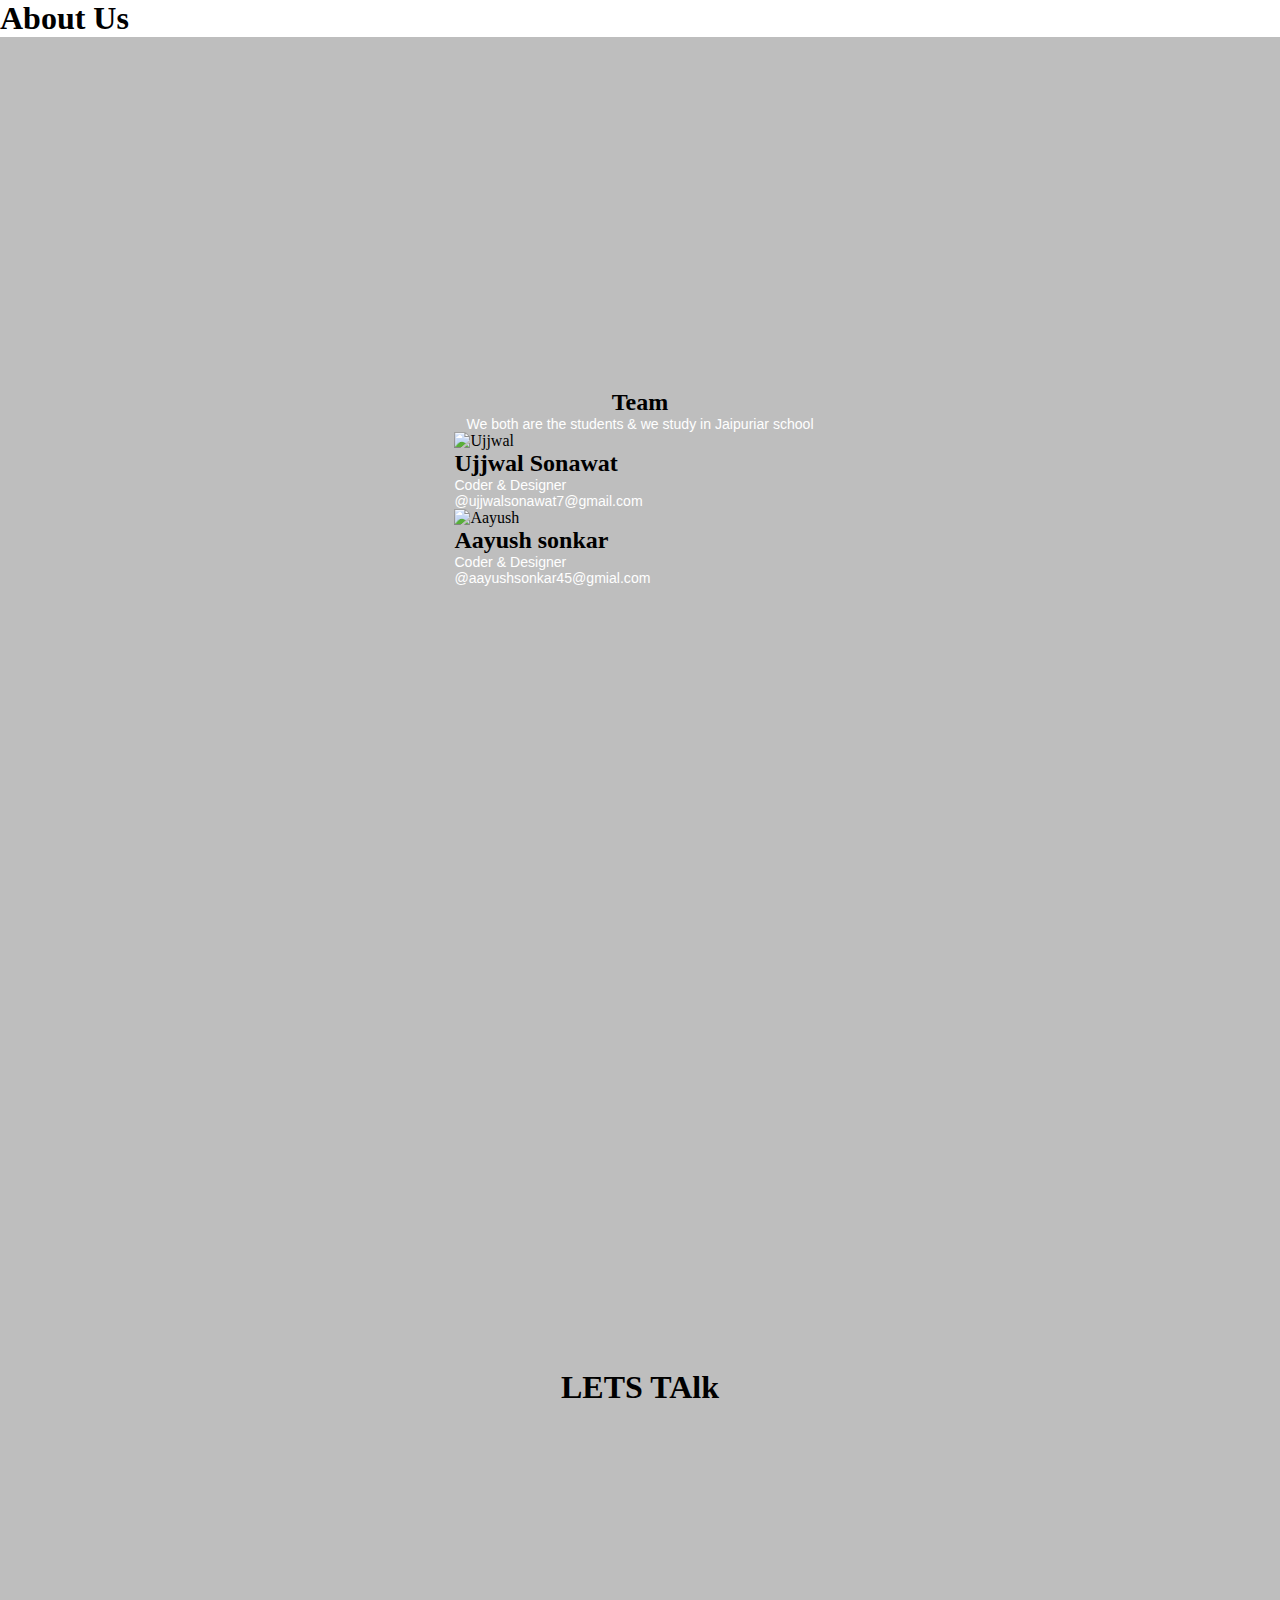
==== about.html @ 0a3925d6 "Add files via upload" ====
<!DOCTYPE html>
<html lang="en">

<head>
    <meta charset="UTF-8">
    <meta name="viewport" content="width=device-width, initial-scale=1.0">
    <title>About us</title>
    <link href="https://cdn.jsdelivr.net/npm/remixicon@4.3.0/fonts/remixicon.css" rel="stylesheet" />
    <link rel="stylesheet" href="./style.css">
</head>

<body>

    <main>

        <div class="about-section">
            <h1 clas="hero">About Us</h1>

        </div>

        <div class="page1">

            <h2 class="center" style="text-align:center">Team</h2>
            <p class="center2" style="text-align:center">We both are the students & we study in Jaipuriar school</p>

            <!-- ujjwal's Info -->

            <div class="our-data">


                <!-- ujjwal's Info -->
                <div class="row">
                    <div class="column">
                        <div class="card">
                            <img class="ujjwal" src="https://avatars.githubusercontent.com/u/173905918?v=4" alt="Ujjwal"
                                style="width:100%;">
                            <div class="container">
                                <h2 class="ujjwal2">Ujjwal Sonawat</h2>
                                <p class="Title">Coder & Designer</p>
                                <p class="title2">@ujjwalsonawat7@gmail.com</p>


                            </div>
                        </div>
                    </div>
                </div>


                <!-- Aayush's info -->
                <div class="row">
                    <div class="column">
                        <div class="card">
                            <img class="Aayush" src="https://avatars.githubusercontent.com/u/153844634?v=4" alt="Aayush"
                                style="width:100%;">
                            <div class="container">
                                <h2 class="Aayush2">Aayush sonkar</h2>
                                <p class="Title">Coder & Designer</p>
                                <p class="title2">@aayushsonkar45@gmial.com</p>

                            </div>
                        </div>
                    </div>
                </div>
            </div>
        </div>


        <div class="page2">
            <h1 class="Batman">LETS TAlk</h1>
            
            <i id="insta"  class="ri-instagram-line"></i>
            <i class="ri-facebook-circle-fill"></i>
            <i class="ri-linkedin-box-fill"></i>
            <i class="ri-twitter-x-line"></i>
            
        </div>

    </main>
</body>

</html>
---- style.css ----
@font-face {
  font-family: EDU;
  src: url(./EduAUVICWANTHand-VariableFont_wght.ttf);
}

@import url("https://fonts.googleapis.com/css2?family=Edu+AU+VIC+WA+NT+Hand:wght@400..700&family=Fira+Sans:ital,wght@0,100;0,200;0,300;0,400;0,500;0,600;0,700;0,800;0,900;1,100;1,200;1,300;1,400;1,500;1,600;1,700;1,800;1,900&family=Lato:ital,wght@0,100;0,300;0,400;0,700;0,900;1,100;1,300;1,400;1,700;1,900&family=Open+Sans:ital,wght@0,300..800;1,300..800&family=Playwrite+DK+Loopet:wght@100..400&family=Roboto+Slab:wght@100..900&family=Rubik:ital,wght@0,300..900;1,300..900&display=swap");
@import url("https://fonts.googleapis.com/css2?family=Dosis:wght@200..800&family=Hind:wght@300;400;500;600;700&family=Josefin+Sans:ital,wght@0,100..700;1,100..700&family=Poppins:ital,wght@0,100;0,200;0,300;0,400;0,500;0,600;0,700;0,800;0,900;1,100;1,200;1,300;1,400;1,500;1,600;1,700;1,800;1,900&display=swap");
@import url("https://fonts.googleapis.com/css2?family=Edu+AU+VIC+WA+NT+Hand:wght@400..700&family=Fira+Sans:ital,wght@0,100;0,200;0,300;0,400;0,500;0,600;0,700;0,800;0,900;1,100;1,200;1,300;1,400;1,500;1,600;1,700;1,800;1,900&family=Lato:ital,wght@0,100;0,300;0,400;0,700;0,900;1,100;1,300;1,400;1,700;1,900&family=Playwrite+DK+Loopet:wght@100..400&family=Roboto+Slab:wght@100..900&family=Rubik:ital,wght@0,300..900;1,300..900&display=swap");

@import url("https://fonts.googleapis.com/css2?family=Josefin+Sans:ital,wght@0,100..700;1,100..700&display=swap");
@import url("https://fonts.googleapis.com/css2?family=Dosis:wght@200..800&family=Josefin+Sans:ital,wght@0,100..700;1,100..700&family=Poppins:ital,wght@0,100;0,200;0,300;0,400;0,500;0,600;0,700;0,800;0,900;1,100;1,200;1,300;1,400;1,500;1,600;1,700;1,800;1,900&display=swap");

@import url("https://fonts.googleapis.com/css2?family=Edu+AU+VIC+WA+NT+Hand:wght@400..700&family=Fira+Sans:ital,wght@0,100;0,200;0,300;0,400;0,500;0,600;0,700;0,800;0,900;1,100;1,200;1,300;1,400;1,500;1,600;1,700;1,800;1,900&family=Playwrite+DK+Loopet:wght@100..400&family=Roboto+Slab:wght@100..900&family=Rubik:ital,wght@0,300..900;1,300..900&display=swap");
@import url("https://fonts.googleapis.com/css2?family=Josefin+Sans:ital,wght@0,100..700;1,100..700&family=Poppins:ital,wght@0,100;0,200;0,300;0,400;0,500;0,600;0,700;0,800;0,900;1,100;1,200;1,300;1,400;1,500;1,600;1,700;1,800;1,900&display=swap");

@media (min-width: 1000px) and (max-width: 2200px) {
  * {
    margin: 0;
    padding: 0;
    box-sizing: border-box;
  }

  .slider::-webkit-scrollbar {
    display: none;
  }

  html,
  body {
    width: 100%;
    height: 100%;
    cursor: url(./custom_cursor.png), pointer;
  }

  body::-webkit-scrollbar {
    background-color: transparent;
  }

  body::-webkit-scrollbar-thumb {
    background: linear-gradient(blue, lightblue);
  }

  .pc .crsr {
    height: 20px;
    width: 20px;
    border-radius: 50%;
    position: fixed;
    background-color: #edbfff;
    z-index: 8;
    transition: background-image ease 0.5s;
    background-position: center;
    background-size: cover;
    mix-blend-mode: difference;
  }

  main {
    position: relative;
    overflow: hidden;
  }

  video {
    height: 100%;
    width: 100%;
    object-fit: cover;
    position: fixed;
  }

  nav {
    width: 100%;
    height: 10vh;
    background-color: rgba(255, 255, 255, 0.651);
    display: flex;
    justify-content: space-between;
    align-items: center;
    padding: 0.3vw 1.1vw;
    position: fixed;
    z-index: 99;
  }

  nav > img {
    width: 5vw;
    height: 90%;
    border-radius: 1vw;
  }

  nav > .nav_name > #name_head span {
    font-size: 1.3vw;
    font-weight: 900;
    font-family: EDU;
  }

  nav > .nav_name > #name_head > #sec_name {
    font-family: "Rubik", sans-serif;
    font-weight: 500;
    margin-left: 0.3vw;
    font-size: 1.1vw;
    margin-right: 0.3vw;
  }

  nav > .nav_name > #name_head > #ai {
    font-family: "Roboto Slab", serif;
    font-weight: 600;
    margin-left: 1vw;
    font-size: 1.3vw;
  }

  .page1 {
    width: 100%;
    height: 100vh;
    background-color: #00000041;
    display: flex;
    justify-content: center;
    align-items: center;
    flex-direction: column;
  }

  .page1 h1 {
    font-size: 4vw;
    color: white;
    font-family: "Fira Sans", sans-serif;
  }

  .page1 #welcome {
    font-family: "Playwrite DK Loopet", cursive;
  }

  #wel {
    position: relative;
  }

  #welcome > #wel::after {
    content: "";
    position: absolute;
    left: 0;
    bottom: 0;
    height: 3px;
    width: 0%;
    background-color: #333;
    transition: all ease 1s;
  }

  #welcome > #wel:hover {
    width: 100%;
  }

  #wel .page1 #hero {
    font-family: "Fira Sans", sans-serif;
  }

  .page1 p {
    font-family: "Lato", sans-serif;
    color: white;
    font-size: 1.1vw;
    /* padding: 1vw 2vw; */
    width: 29vw;
  }

  #hero_change {
    color: rgb(99, 99, 255);
  }

  #wel {
    color: rgb(99, 99, 255);
  }

  .page2 {
    width: 100%;
    height: 100vh;
    background-color: #00000041;
    display: flex;
    justify-content: center;
    align-items: center;
    flex-direction: column;
  }

  .page2 > #def {
    color: #ffffff;
    font-family: "Open Sans", sans-serif;
    text-align: center;
    font-size: 3vw;
  }

  .page3 {
    width: 100%;
    min-height: 100vh;
    background-color: #00000041;
    display: flex;
    justify-content: center;
    align-items: center;
    flex-direction: column;
  }

  .page3 > #aplication {
    color: white;
    color: #ffffff;
    font-family: "Open Sans", sans-serif;
    text-align: center;
    font-size: 3vw;
  }

  .page4 {
    background-color: white;
    width: 100%;
    height: 100vh;
    position: relative;
    border-top-left-radius: 3vw;
    border-top-right-radius: 3vw;
    padding: 2vw 2vw;
  }

  .page4 .slider {
    width: 100%;
    height: 70vh;
    /* background-color: rgba(139, 139, 139, 0.212); */
    display: flex;
    justify-content: space-evenly;
    align-items: center;
    margin-top: 7vw;
    border-radius: 2vw;
  }

  .page4 .slider .child {
    width: 28vw;
    height: 100%;
    /* background-color: lightblue; */
    background: #00000011;
    margin: 1.1vw;
    border-radius: 1.4vw;
    backdrop-filter: blur(5vw);
    overflow: hidden;
    padding: 1vw 1.1vw;
    display: flex;
    justify-content: flex-start;
    align-items: flex-start;
    flex-direction: column;
    position: relative;
  }

  .child img {
    width: 100%;
    height: 60%;
    border-radius: 1.3vw;
  }

  #cne {
    text-align: center;
    font-size: 1.2vw;
  }

  .child h1 {
    font-family: "Josefin Sans", sans-serif;
    margin-top: 1.9vw;
    color: rgb(3, 255, 192);
    font-weight: 600;
    font-size: 1vw;
  }

  #chat {
    color: #16a180;
    font-size: 2.9vw;
  }

  #copilot {
    color: #2236a9;
    font-size: 1.7vw;
  }

  #meta {
    color: #21d8f8;
    font-size: 2vw;
  }

  .child P {
    font-family: "Josefin Sans", sans-serif;
    margin-top: 0.7vw;
    color: #707070;
    font-weight: 600;
  }

  #ar_right {
    position: absolute;
    right: 3.8vw;
    bottom: 2.7vw;
    font-size: 2vw;
    color: rgb(0, 0, 0);
  }

  .page5 {
    background-color: rgb(0, 0, 0);
    border-top-left-radius: 3vw;
    border-top-right-radius: 3vw;
    width: 100%;
    position: relative;
    padding: 6vw;
    min-height: 100vh;
  }

  .elem {
    /* background-color: salmon; */
    top: 10vw;
    margin-bottom: 10px;
    display: flex;
    align-items: center;
    justify-content: center;
    position: relative;
  }
  .elem img {
    position: absolute;
    opacity: 0;
    width: 21vw;
    height: 41vh;
    transition: all ease-out 0.5s;
    transform: translateY(10%) rotate(2deg);
  }
  .elem img:nth-child(1) {
    left: 2%;
  }
  .elem img:nth-child(3) {
    right: 5%;
  }
  .text-div {
    height: 16vh;
    position: relative;
    z-index: 9;
    overflow: hidden;
  }
  .elem h1 {
    font-size: 6.3vw;
    font-weight: 600;
    transition: all ease-out 0.5s;
    font-family: "Poppins", sans-serif;
    color: #818181;
  }

  .elem h1 a {
    color: #818181;
    font-size: 6.3vw;
    font-weight: 600;
    font-family: "Poppins", sans-serif;
    color: #818181;
    text-decoration: none;
  }

  .elem:hover h1 {
    transform: translateY(-100%);
    color: rgb(29, 241, 241);
  }

  .elem:hover h1 a {
    transform: translateY(-100%);
    color: rgb(29, 241, 241);
  }
  .elem:hover img {
    opacity: 1;
    transform: translateY(0%) rotate(0deg);
  }

  .mobile {
    display: none;
  }

  .page6 {
    width: 100%;
    min-height: 110vh;
    background-color: rgb(0, 0, 0);
    position: relative;
  }

  .slider {
    white-space: nowrap;
    overflow-x: auto;
    top: 1.7vw;
    position: relative;
    overflow-y: hidden;
    /* margin-top: 6vh; */
    margin-bottom: 2vh;
    transition: all ease 2.7s;
  }

  .slider .slider_1 {
    display: inline-block;
    white-space: nowrap;
    animation-name: scroll;
    animation-duration: 21s;
    animation-timing-function: linear;
    animation-iteration-count: infinite;
  }

  .slider h1 {
    display: inline-block;
    font-size: 80px;
    font-weight: 900;
    font-family: "Dosis", sans-serif;
    margin-right: 15px;
    text-transform: uppercase;
    -webkit-text-stroke: 1px #ffffff;
    color: transparent;
  }

  .slider::-webkit-scrollbar {
    display: none;
  }

  .slider h1:hover {
    color: rgb(55, 245, 245);
  }

  @keyframes scroll {
    from {
      transform: translateX(0);
    }

    to {
      transform: translateX(-100%);
    }
  }

  .down {
    display: flex;
    justify-content: space-evenly;
    align-items: center;
    position: relative;
    margin-top: 3vw;
    width: 100%;
    height: 60vh;
  }

  .down h6 {
    width: 50%;
    color: white;
    font-size: 1.5vw;
    font-family: "Hind", sans-serif;
    font-weight: 400;
  }

  .change {
    width: 20vw;
    height: 45vh;
  }

  footer {
    width: 100%;
    height: 60vh;
    background-color: wheat;
  }
}

@media (max-width: 650px) {
  .pc {
    display: none;
  }

  * {
    box-sizing: border-box;
    padding: 0;
    margin: 0;
  }
  .main {
    position: relative;
    overflow: hidden;
    /* background-image: url(./bg_mobile.jpg);
    background-repeat: no-repeat;
    background-position: center;
    background-size: contain; */
  }

  .main > img {
    position: fixed;
    width: 100%;
    height: 100%;
  }

  .nav {
    background-color: transparent;
    position: fixed;
    width: 100%;
    height: 10vh;
    display: flex;
    justify-content: space-between;
    align-items: center;
    padding: 2vw;
    z-index: 99999;
  }

  .nav > #head_m {
    font-family: "Roboto Slab", serif;
    font-size: 10vw;
    color: white;
    mix-blend-mode: difference;
  }

  .nav i {
    font-size: 7vw;
    font-weight: 900;
    color: white;
    mix-blend-mode: difference;
  }

  .page1_m {
    width: 100%;
    height: 100vh;
    background-color: #00000044;
    display: flex;
    justify-content: center;
    position: relative;
    align-items: flex-start;
    flex-direction: column;
  }

  .page1_m .intro_m {
    width: 100%;
    height: 60vh;
    /* background-color: red; */
    position: absolute;
    top: 30vw;
    display: flex;
    justify-content: center;
    align-items: flex-start;
    flex-direction: column;
    font-family: "Rubik", sans-serif;
    padding: 2vw;
  }

  .page1_m p {
    font-family: "Rubik", sans-serif;
    margin-top: 10vw;
    font-size: 6vw;
    width: 90vw;
    color: white;
  }

  .page1_m .intro_m h1 {
    font-size: 13vw;
    color: white;
  }

  .page1_m .intro_m h1 span {
    color: rgb(99, 99, 255);
  }

  .page2_m {
    background-color: #00000044;
    width: 100%;
    height: 100vh;
    position: relative;
    display: flex;
    justify-content: center;
    align-items: center;
    color: white;
    padding: 6vw;
  }

  .page3_m {
    background-color: #00000044;
    width: 100%;
    height: 100vh;
    position: relative;
    display: flex;
    justify-content: center;
    align-items: center;
    color: white;
    padding: 6vw;
  }

  .page4_m {
    width: 100%;
    height: 100vh;
    background-color: #ffffff;
    position: relative;
    z-index: 9;
    color: black;
  }

  .slider::-webkit-scrollbar {
    display: none;
  }

  .page4_m .slider_m {
    width: 100%;
    height: 90vh;
    /* background-color: red; */
    white-space: nowrap;
    overflow-x: auto;
    overflow-y: hidden;
  }

  .page4_m .slider_m .child_m {
    width: 92vw;
    height: 80vh;
    /* background-color: salmon; */
    margin: 5vw;
    display: inline-block;
    border-radius: 5vw;
    position: relative;
    overflow: hidden;
    backdrop-filter: blur(7vw);
    border: 1px solid #00000056;
  }

  .page4_m .slider_m .child_m img {
    width: 100%;
    height: 60%;
    object-fit: cover;
    object-position: center;
  }

  .page4_m .slider_m .child_m h1 {
    font-family: "Josefin Sans", sans-serif;
    margin-top: 1.9vw;
    color: rgb(0, 0, 0);
    font-weight: 600;
    margin-left: 2vw;
  }

  .page4_m .slider_m .child_m p {
    font-family: "Josefin Sans", sans-serif;
    margin-top: 0.7vw;
    color: #707070;
    font-weight: 600;
    width: 100%;
    padding: 1vw;
    font-size: 4.4vw;
    margin-left: 3vw;
  }

  #ar_right_m {
    position: absolute;
    right: 5vw;
    bottom: 7vw;
    font-size: 7vw;
    color: rgb(0, 0, 0);
  }

  .page4_m #appli {
    font-size: 9vw;
    font-family: "Roboto Slab", serif;
    text-align: center;
  }

  #p2_d {
    font-family: "Open Sans", sans-serif;
    font-weight: 500;
  }

  #p3_d {
    font-family: "Open Sans", sans-serif;
    font-weight: 500;
  }

  .page5_m {
    width: 100%;
    height: 100vh;
    background-color: #d8d8d8;
    position: relative;
    z-index: 9;
  }

  .page5_m .llms {
    width: 100%;
    height: 40vh;
    column-rule: white;
    padding: 4.5vw;
    /* background-color: cyan; */
  }

  .page5_m .llms #h_ll {
    color: #fff;
    font-family: "Poppins", sans-serif;
    font-weight: 900;
  }

  .page5_m .llms #d_llms {
    color: white;
    font-family: "Fira Sans", sans-serif;
    margin-top: 2vw;
    font-size: 5vw;
    line-height: 6vw;
    font-weight: 500;
  }
}
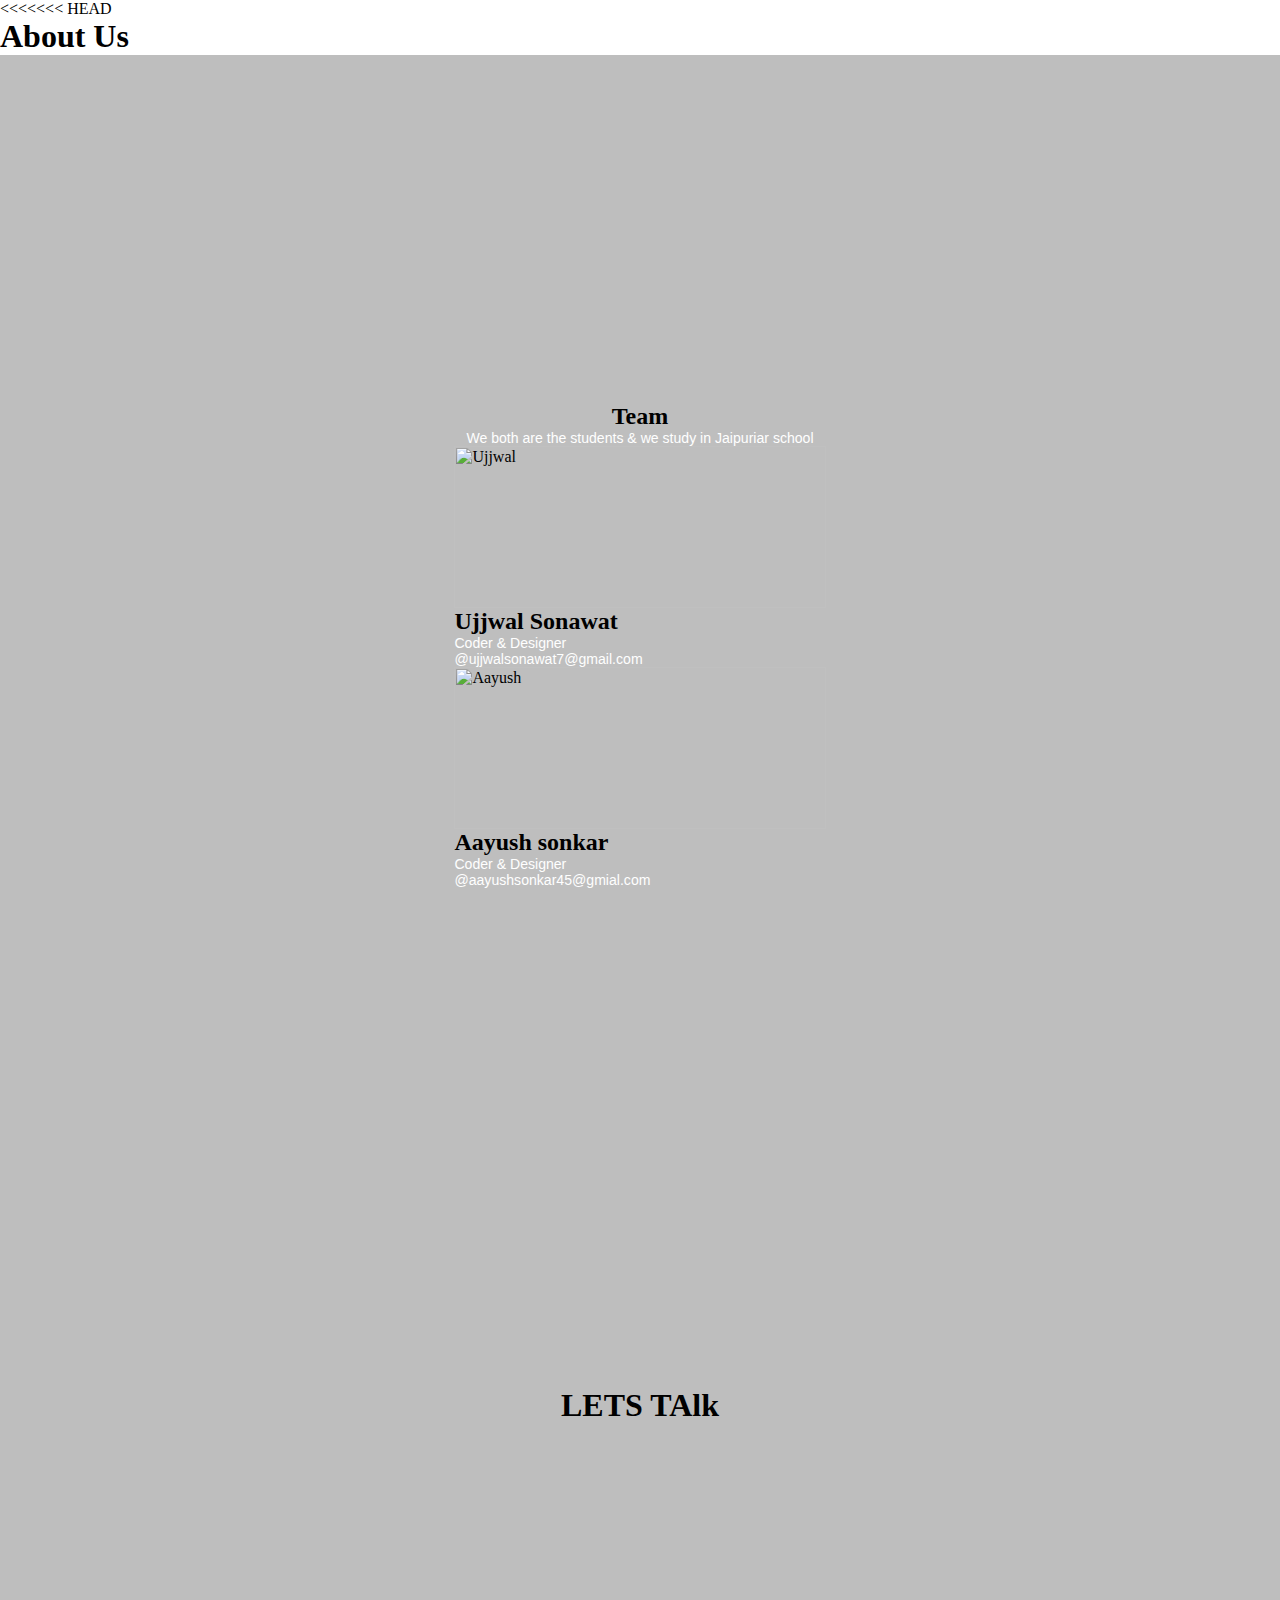
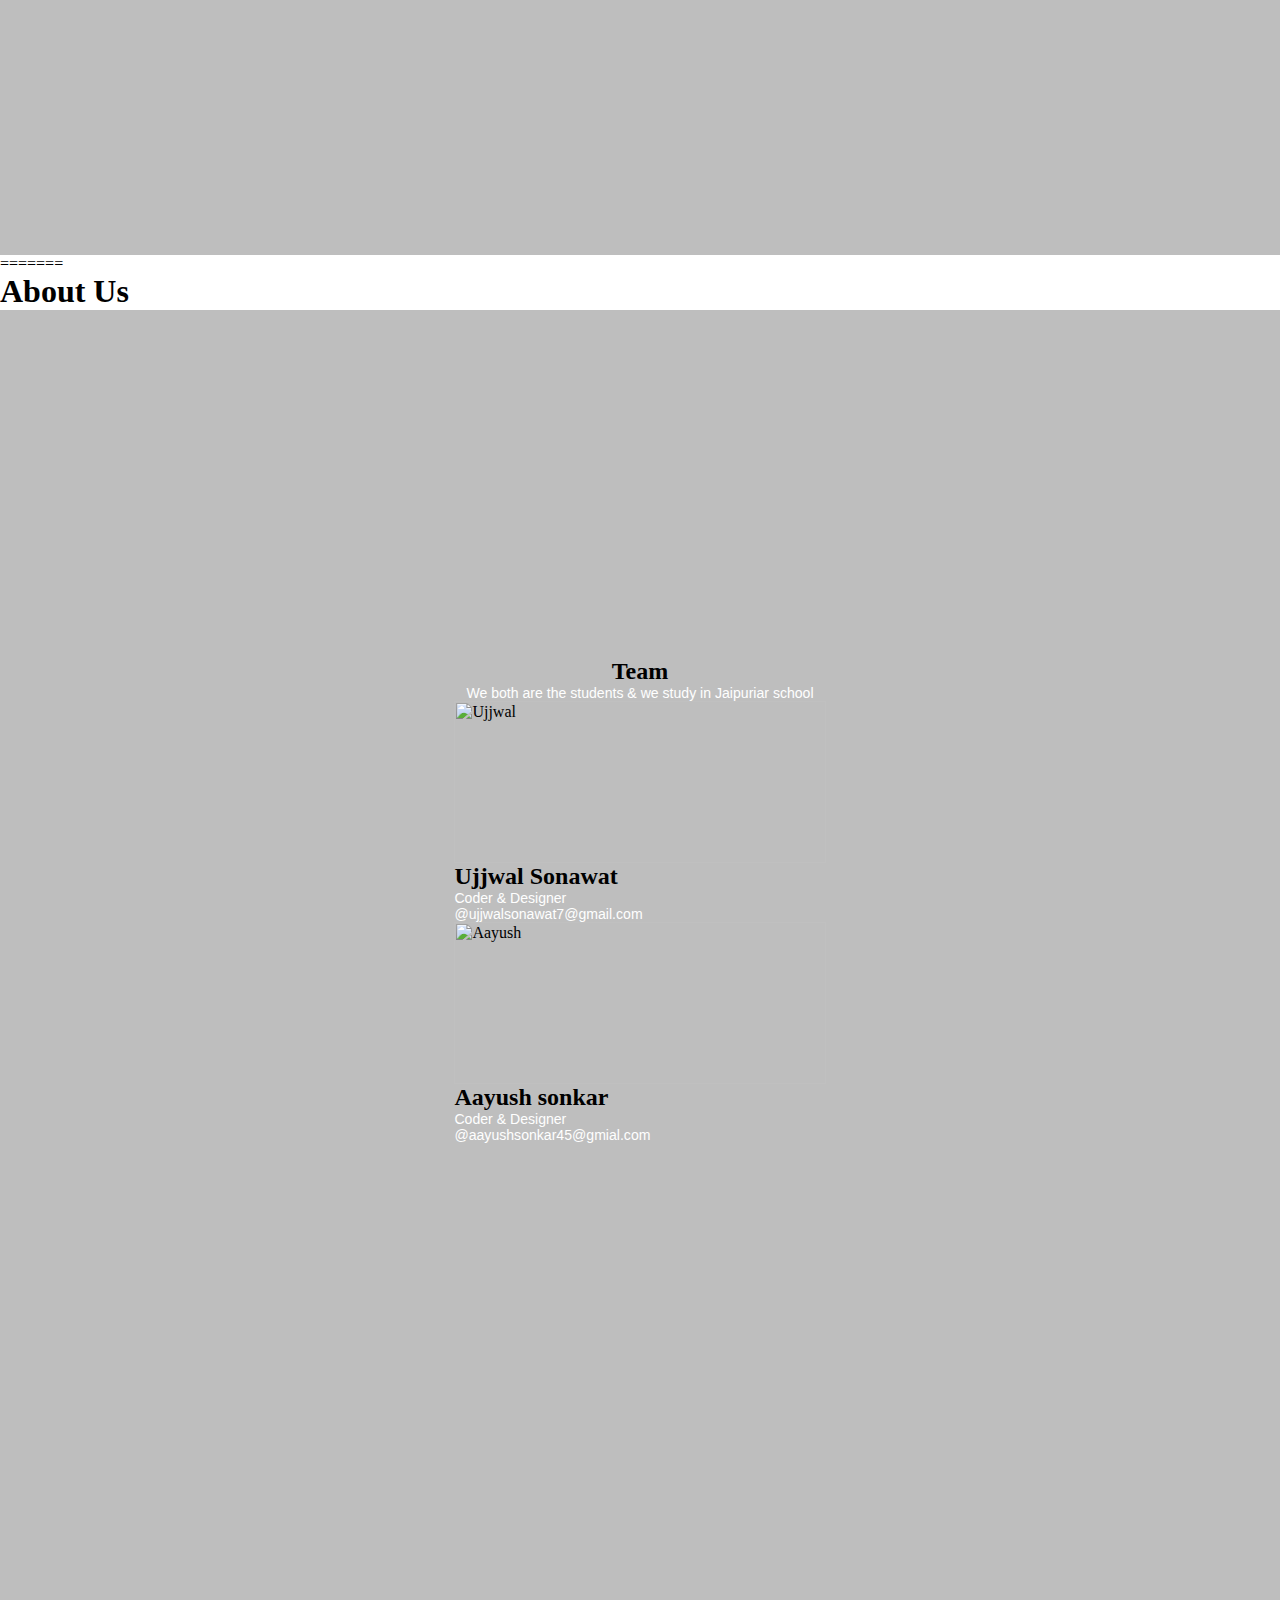
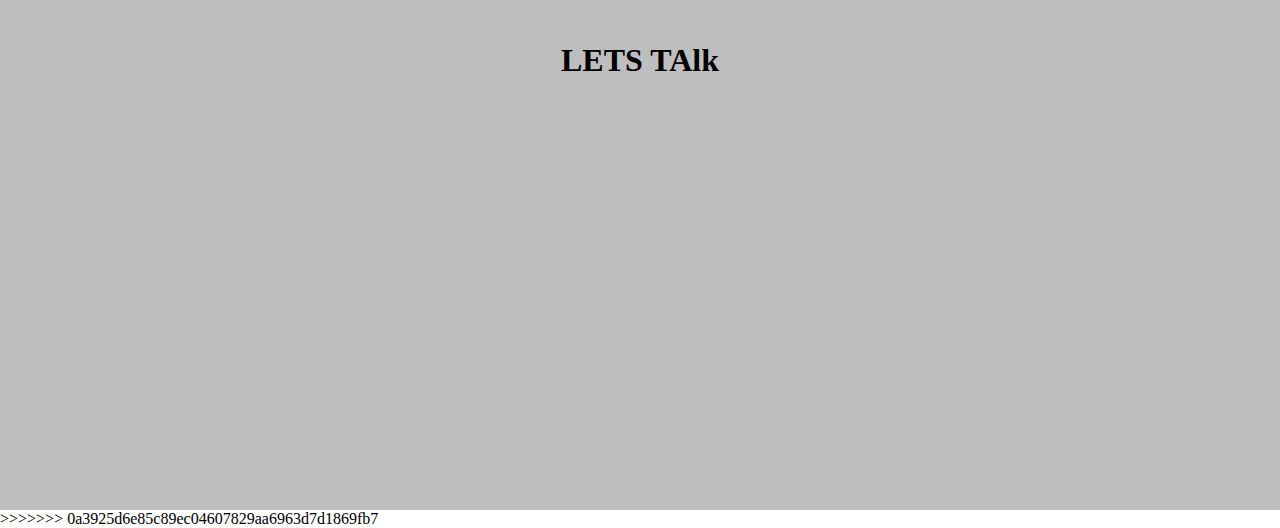
==== commit 4b92c9f5: "done" ====
--- a/about.html
+++ b/about.html
@@ -1,81 +1,164 @@
-<!DOCTYPE html>
-<html lang="en">
-
-<head>
-    <meta charset="UTF-8">
-    <meta name="viewport" content="width=device-width, initial-scale=1.0">
-    <title>About us</title>
-    <link href="https://cdn.jsdelivr.net/npm/remixicon@4.3.0/fonts/remixicon.css" rel="stylesheet" />
-    <link rel="stylesheet" href="./style.css">
-</head>
-
-<body>
-
-    <main>
-
-        <div class="about-section">
-            <h1 clas="hero">About Us</h1>
-
-        </div>
-
-        <div class="page1">
-
-            <h2 class="center" style="text-align:center">Team</h2>
-            <p class="center2" style="text-align:center">We both are the students & we study in Jaipuriar school</p>
-
-            <!-- ujjwal's Info -->
-
-            <div class="our-data">
-
-
-                <!-- ujjwal's Info -->
-                <div class="row">
-                    <div class="column">
-                        <div class="card">
-                            <img class="ujjwal" src="https://avatars.githubusercontent.com/u/173905918?v=4" alt="Ujjwal"
-                                style="width:100%;">
-                            <div class="container">
-                                <h2 class="ujjwal2">Ujjwal Sonawat</h2>
-                                <p class="Title">Coder & Designer</p>
-                                <p class="title2">@ujjwalsonawat7@gmail.com</p>
-
-
-                            </div>
-                        </div>
-                    </div>
-                </div>
-
-
-                <!-- Aayush's info -->
-                <div class="row">
-                    <div class="column">
-                        <div class="card">
-                            <img class="Aayush" src="https://avatars.githubusercontent.com/u/153844634?v=4" alt="Aayush"
-                                style="width:100%;">
-                            <div class="container">
-                                <h2 class="Aayush2">Aayush sonkar</h2>
-                                <p class="Title">Coder & Designer</p>
-                                <p class="title2">@aayushsonkar45@gmial.com</p>
-
-                            </div>
-                        </div>
-                    </div>
-                </div>
-            </div>
-        </div>
-
-
-        <div class="page2">
-            <h1 class="Batman">LETS TAlk</h1>
-            
-            <i id="insta"  class="ri-instagram-line"></i>
-            <i class="ri-facebook-circle-fill"></i>
-            <i class="ri-linkedin-box-fill"></i>
-            <i class="ri-twitter-x-line"></i>
-            
-        </div>
-
-    </main>
-</body>
-
+<<<<<<< HEAD
+<!DOCTYPE html>
+<html lang="en">
+
+<head>
+    <meta charset="UTF-8">
+    <meta name="viewport" content="width=device-width, initial-scale=1.0">
+    <title>About us</title>
+    <link href="https://cdn.jsdelivr.net/npm/remixicon@4.3.0/fonts/remixicon.css" rel="stylesheet" />
+    <link rel="stylesheet" href="./style.css">
+</head>
+
+<body>
+
+    <main>
+
+        <div class="about-section">
+            <h1 clas="hero">About Us</h1>
+
+        </div>
+
+        <div class="page1">
+
+            <h2 class="center" style="text-align:center">Team</h2>
+            <p class="center2" style="text-align:center">We both are the students & we study in Jaipuriar school</p>
+
+            <!-- ujjwal's Info -->
+
+            <div class="our-data">
+
+
+                <!-- ujjwal's Info -->
+                <div class="row">
+                    <div class="column">
+                        <div class="card">
+                            <img class="ujjwal" src="https://avatars.githubusercontent.com/u/173905918?v=4" alt="Ujjwal"
+                                style="width:100%;">
+                            <div class="container">
+                                <h2 class="ujjwal2">Ujjwal Sonawat</h2>
+                                <p class="Title">Coder & Designer</p>
+                                <p class="title2">@ujjwalsonawat7@gmail.com</p>
+
+
+                            </div>
+                        </div>
+                    </div>
+                </div>
+
+
+                <!-- Aayush's info -->
+                <div class="row">
+                    <div class="column">
+                        <div class="card">
+                            <img class="Aayush" src="https://avatars.githubusercontent.com/u/153844634?v=4" alt="Aayush"
+                                style="width:100%;">
+                            <div class="container">
+                                <h2 class="Aayush2">Aayush sonkar</h2>
+                                <p class="Title">Coder & Designer</p>
+                                <p class="title2">@aayushsonkar45@gmial.com</p>
+
+                            </div>
+                        </div>
+                    </div>
+                </div>
+            </div>
+        </div>
+
+
+        <div class="page2">
+            <h1 class="Batman">LETS TAlk</h1>
+            
+            <i id="insta"  class="ri-instagram-line"></i>
+            <i class="ri-facebook-circle-fill"></i>
+            <i class="ri-linkedin-box-fill"></i>
+            <i class="ri-twitter-x-line"></i>
+            
+        </div>
+
+    </main>
+</body>
+
+=======
+<!DOCTYPE html>
+<html lang="en">
+
+<head>
+    <meta charset="UTF-8">
+    <meta name="viewport" content="width=device-width, initial-scale=1.0">
+    <title>About us</title>
+    <link href="https://cdn.jsdelivr.net/npm/remixicon@4.3.0/fonts/remixicon.css" rel="stylesheet" />
+    <link rel="stylesheet" href="./style.css">
+</head>
+
+<body>
+
+    <main>
+
+        <div class="about-section">
+            <h1 clas="hero">About Us</h1>
+
+        </div>
+
+        <div class="page1">
+
+            <h2 class="center" style="text-align:center">Team</h2>
+            <p class="center2" style="text-align:center">We both are the students & we study in Jaipuriar school</p>
+
+            <!-- ujjwal's Info -->
+
+            <div class="our-data">
+
+
+                <!-- ujjwal's Info -->
+                <div class="row">
+                    <div class="column">
+                        <div class="card">
+                            <img class="ujjwal" src="https://avatars.githubusercontent.com/u/173905918?v=4" alt="Ujjwal"
+                                style="width:100%;">
+                            <div class="container">
+                                <h2 class="ujjwal2">Ujjwal Sonawat</h2>
+                                <p class="Title">Coder & Designer</p>
+                                <p class="title2">@ujjwalsonawat7@gmail.com</p>
+
+
+                            </div>
+                        </div>
+                    </div>
+                </div>
+
+
+                <!-- Aayush's info -->
+                <div class="row">
+                    <div class="column">
+                        <div class="card">
+                            <img class="Aayush" src="https://avatars.githubusercontent.com/u/153844634?v=4" alt="Aayush"
+                                style="width:100%;">
+                            <div class="container">
+                                <h2 class="Aayush2">Aayush sonkar</h2>
+                                <p class="Title">Coder & Designer</p>
+                                <p class="title2">@aayushsonkar45@gmial.com</p>
+
+                            </div>
+                        </div>
+                    </div>
+                </div>
+            </div>
+        </div>
+
+
+        <div class="page2">
+            <h1 class="Batman">LETS TAlk</h1>
+            
+            <i id="insta"  class="ri-instagram-line"></i>
+            <i class="ri-facebook-circle-fill"></i>
+            <i class="ri-linkedin-box-fill"></i>
+            <i class="ri-twitter-x-line"></i>
+            
+        </div>
+
+    </main>
+</body>
+
+>>>>>>> 0a3925d6e85c89ec04607829aa6963d7d1869fb7
 </html>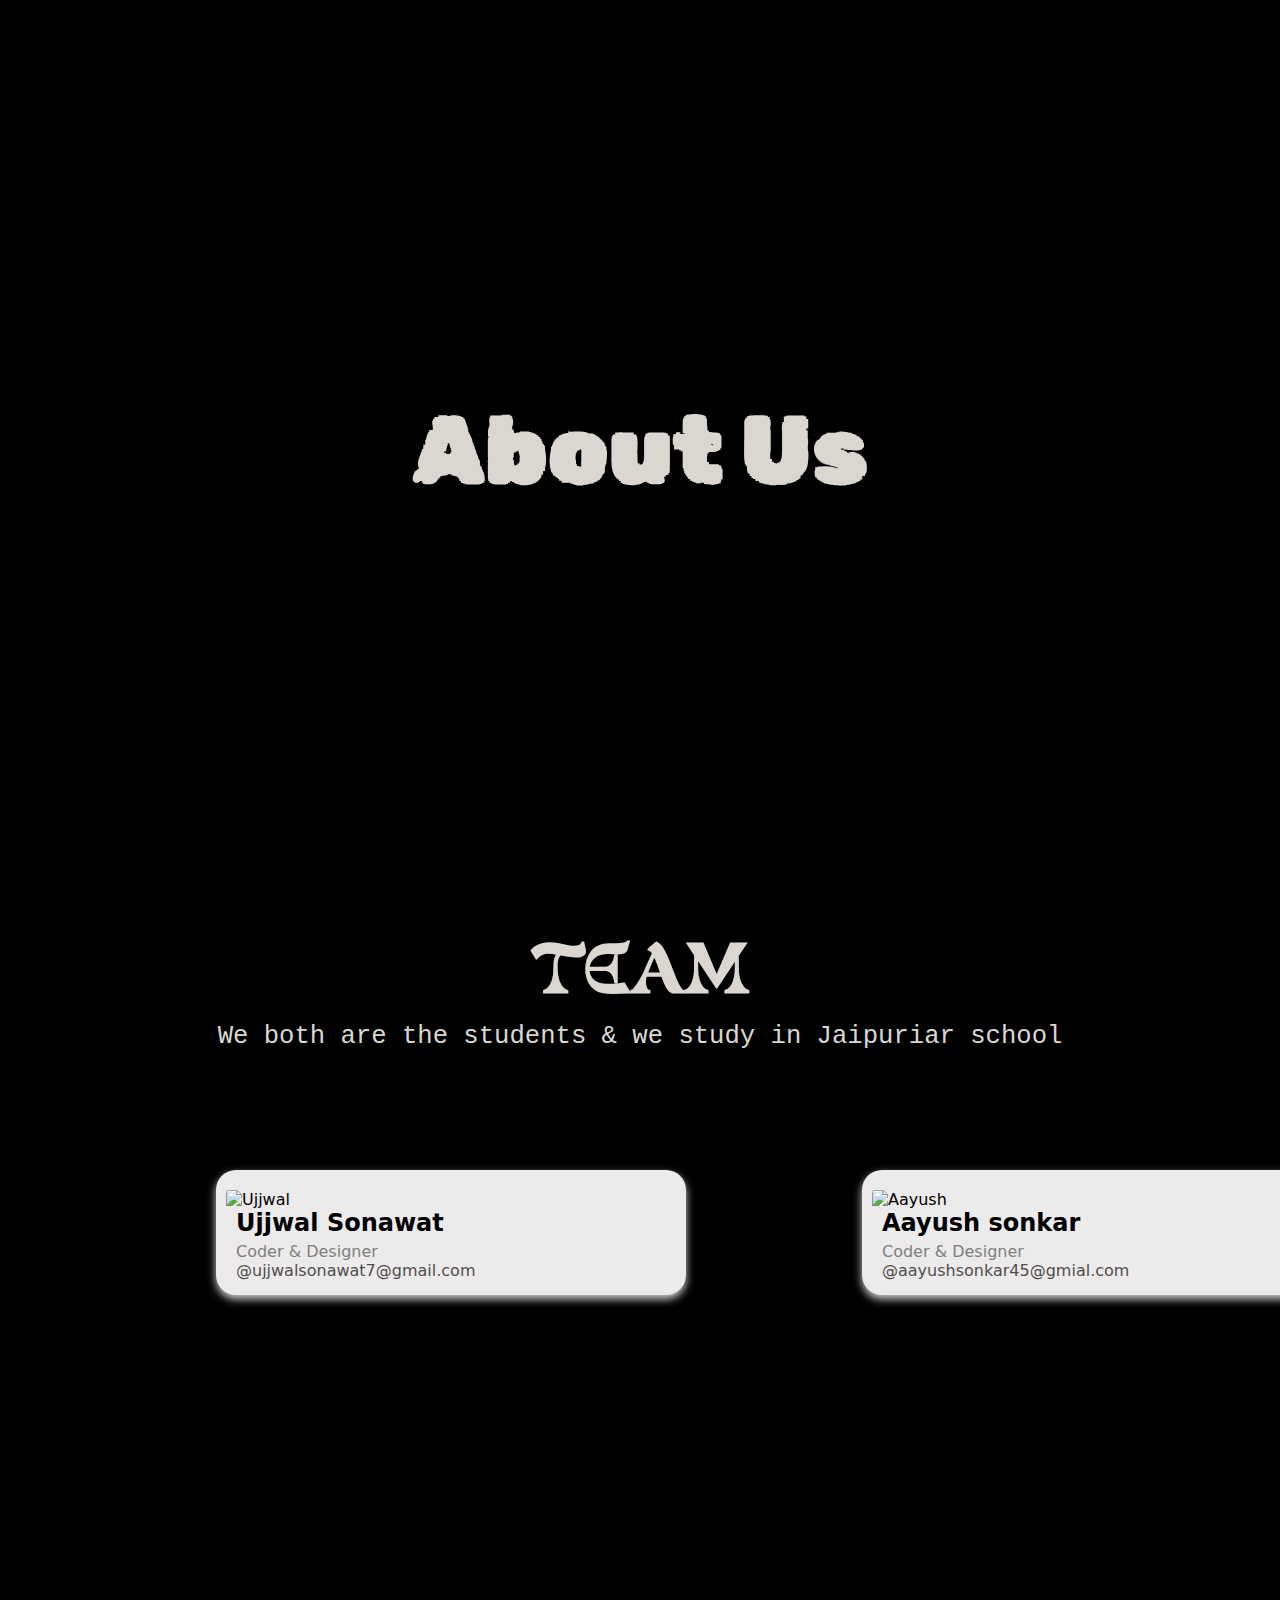
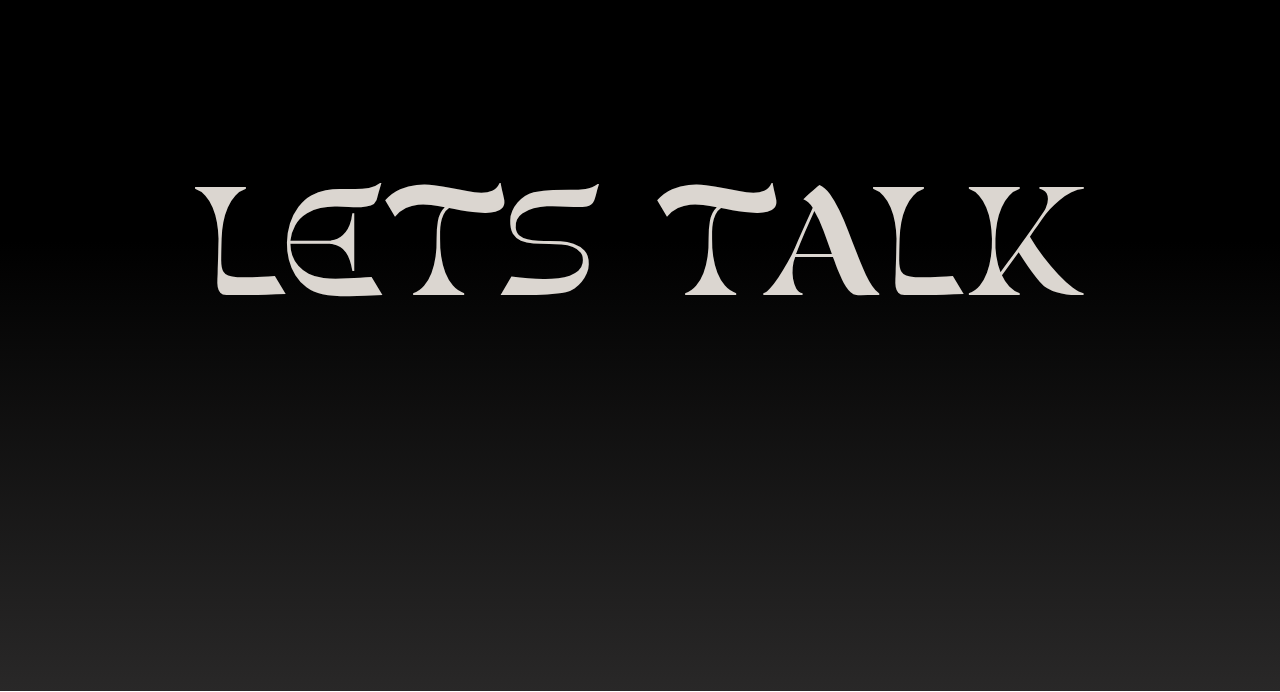
==== commit 39e8cb63: "done" ====
--- a/about.html
+++ b/about.html
@@ -1,4 +1,3 @@
-<<<<<<< HEAD
 <!DOCTYPE html>
 <html lang="en">
 
@@ -6,8 +5,9 @@
     <meta charset="UTF-8">
     <meta name="viewport" content="width=device-width, initial-scale=1.0">
     <title>About us</title>
+    <link rel="shortcut icon" href="./Logo.png" type="image/x-icon">
     <link href="https://cdn.jsdelivr.net/npm/remixicon@4.3.0/fonts/remixicon.css" rel="stylesheet" />
-    <link rel="stylesheet" href="./style.css">
+    <link rel="stylesheet" href="./about.css">
 </head>
 
 <body>
@@ -19,7 +19,7 @@
 
         </div>
 
-        <div class="page1">
+        <div class="page1"> 
 
             <h2 class="center" style="text-align:center">Team</h2>
             <p class="center2" style="text-align:center">We both are the students & we study in Jaipuriar school</p>
@@ -79,86 +79,6 @@
     </main>
 </body>
 
-=======
-<!DOCTYPE html>
-<html lang="en">
+</html>
 
-<head>
-    <meta charset="UTF-8">
-    <meta name="viewport" content="width=device-width, initial-scale=1.0">
-    <title>About us</title>
-    <link href="https://cdn.jsdelivr.net/npm/remixicon@4.3.0/fonts/remixicon.css" rel="stylesheet" />
-    <link rel="stylesheet" href="./style.css">
-</head>
-
-<body>
-
-    <main>
-
-        <div class="about-section">
-            <h1 clas="hero">About Us</h1>
-
-        </div>
-
-        <div class="page1">
-
-            <h2 class="center" style="text-align:center">Team</h2>
-            <p class="center2" style="text-align:center">We both are the students & we study in Jaipuriar school</p>
-
-            <!-- ujjwal's Info -->
-
-            <div class="our-data">
-
-
-                <!-- ujjwal's Info -->
-                <div class="row">
-                    <div class="column">
-                        <div class="card">
-                            <img class="ujjwal" src="https://avatars.githubusercontent.com/u/173905918?v=4" alt="Ujjwal"
-                                style="width:100%;">
-                            <div class="container">
-                                <h2 class="ujjwal2">Ujjwal Sonawat</h2>
-                                <p class="Title">Coder & Designer</p>
-                                <p class="title2">@ujjwalsonawat7@gmail.com</p>
-
-
-                            </div>
-                        </div>
-                    </div>
-                </div>
-
-
-                <!-- Aayush's info -->
-                <div class="row">
-                    <div class="column">
-                        <div class="card">
-                            <img class="Aayush" src="https://avatars.githubusercontent.com/u/153844634?v=4" alt="Aayush"
-                                style="width:100%;">
-                            <div class="container">
-                                <h2 class="Aayush2">Aayush sonkar</h2>
-                                <p class="Title">Coder & Designer</p>
-                                <p class="title2">@aayushsonkar45@gmial.com</p>
-
-                            </div>
-                        </div>
-                    </div>
-                </div>
-            </div>
-        </div>
-
-
-        <div class="page2">
-            <h1 class="Batman">LETS TAlk</h1>
-            
-            <i id="insta"  class="ri-instagram-line"></i>
-            <i class="ri-facebook-circle-fill"></i>
-            <i class="ri-linkedin-box-fill"></i>
-            <i class="ri-twitter-x-line"></i>
-            
-        </div>
-
-    </main>
-</body>
-
->>>>>>> 0a3925d6e85c89ec04607829aa6963d7d1869fb7
-</html>+<!-- This is our aboput us section created with styles and passion with the beautiful desing's  -->--- a/about.css
+++ b/about.css
@@ -0,0 +1,201 @@
+@import url('https://fonts.googleapis.com/css2?family=Rubik+Maps&display=swap');
+
+@import url('https://fonts.googleapis.com/css2?family=Playwrite+AR:wght@100..400&display=swap');
+
+@font-face {
+    font-family: gun;
+    src: url(./Gunsan.ttf);
+}
+
+/* Font's ( Taken From google Font's ) */
+
+* {
+    margin: 0%;
+    padding: 0%;
+    box-sizing: border-box
+}
+
+html,
+body {
+    width: 100%;
+    height: 100%;
+}
+
+main {
+    position: relative;
+    overflow: hidden;
+}
+
+
+.about-section {
+    display: flex;
+    justify-content: center;
+    align-items: center;
+    width: 100vw;
+    height: 100vh;
+    font-size: 3.7vw;
+    background: rgb(0, 0, 0);
+    color:  #DBD6D0;
+    font-weight: 300;
+    font-family: "Rubik Maps", system-ui;
+
+}
+
+*,
+*:before,
+*:after {
+    box-sizing: inherit;
+}
+
+.column {
+    float: left;
+    width: 50%;
+    margin-bottom: 16px;
+    padding: 0 8px;
+    
+    
+}
+
+.our-data {
+    display: flex;
+    justify-content: space-between;
+    padding-left: 10vw;
+    padding-right: 10vw;
+    padding-top: 3vw;
+    background: #ffffff;
+    background-color: rgb(0, 0, 0);
+    
+}
+
+.center {
+    font-size: 7vw;
+    padding-top: 2vw;
+    font-family: gun;
+    background-color: rgb(0, 0, 0);
+    color: #DBD6D0;
+}
+
+.center2 {
+    font-size: 2vw;
+    padding-top: 1vw;
+    background-color: rgb(0, 0, 0);
+    font-family: monospace;
+    color: #DBD6D0;
+}
+
+.card {
+    box-shadow: 0 4px 8px 0 rgba(290, 255, 255, .822);
+    margin: 80px;
+    width: 450px;
+    padding-top: 20px;
+    border-radius: 20px;
+    background: #eceaea;
+    padding-left: 10px;
+    padding-right: 10px;
+    font-family: system-ui, -apple-system, BlinkMacSystemFont, 'Segoe UI', Roboto, Oxygen, Ubuntu, Cantarell, 'Open Sans', 'Helvetica Neue', sans-serif;
+    
+
+}
+.Aayush {
+    border-radius: .2vw;
+    cursor: not-allowed;
+}
+
+.ujjwal {
+    border-radius: .2vw;
+    cursor: not-allowed;
+}
+
+.ujjwal2{
+    padding-left: 10px;
+}
+
+.Aayush2{
+    padding-left: 10px;
+}
+
+.Title{
+    color: grey;
+    padding-top: 5px;
+    padding-left: 10px;
+}
+
+.title2{
+    color: rgb(80, 77, 77);
+    padding-top: 0px;
+    padding-bottom: 15px;
+    padding-left: 10px;
+}
+
+.page2{
+    width: 100vw;
+    height: 100vh;
+    display: flex;
+    position: relative;
+    align-items: center;
+    justify-content: center;
+    background: linear-gradient(rgb(0, 0, 0), rgb(0, 0, 0), rgb(41, 40, 40));
+}
+.Batman{
+    font-size: 15.9vw;
+    font-family: gun;
+    color: #DBD6D0;
+    font-weight: 400;
+}
+
+
+
+.Batman::selection{
+    background-color: white;
+    color: #363333;
+}
+
+.hero::selection{
+    background-color: white;
+    color: #363333;
+}
+.center::selection{
+    background-color: white;
+    color: #363333;
+}
+.center2::selection{
+    background-color: white;
+    color: #363333;
+}
+
+
+
+
+.ri-instagram-line{
+    color: #DBD6D0;
+    font-size: 10vw;
+    position: absolute;
+    top: 5vw;
+    right: 5vw;
+}
+
+.ri-facebook-circle-fill{
+    color: #DBD6D0;
+    font-size: 10vw;
+    position: absolute;
+    top: 5vw;
+    left: 5vw;
+}
+
+.ri-linkedin-box-fill{
+    color: #DBD6D0;
+    font-size: 10vw;
+    position: absolute;
+    top: 38vw;
+    left: 4vw;
+}
+
+.ri-twitter-x-line{
+    color: #DBD6D0;
+    font-size: 10vw;
+    position: absolute;
+    top: 38vw;
+    right: 4vw;
+}
+
+
